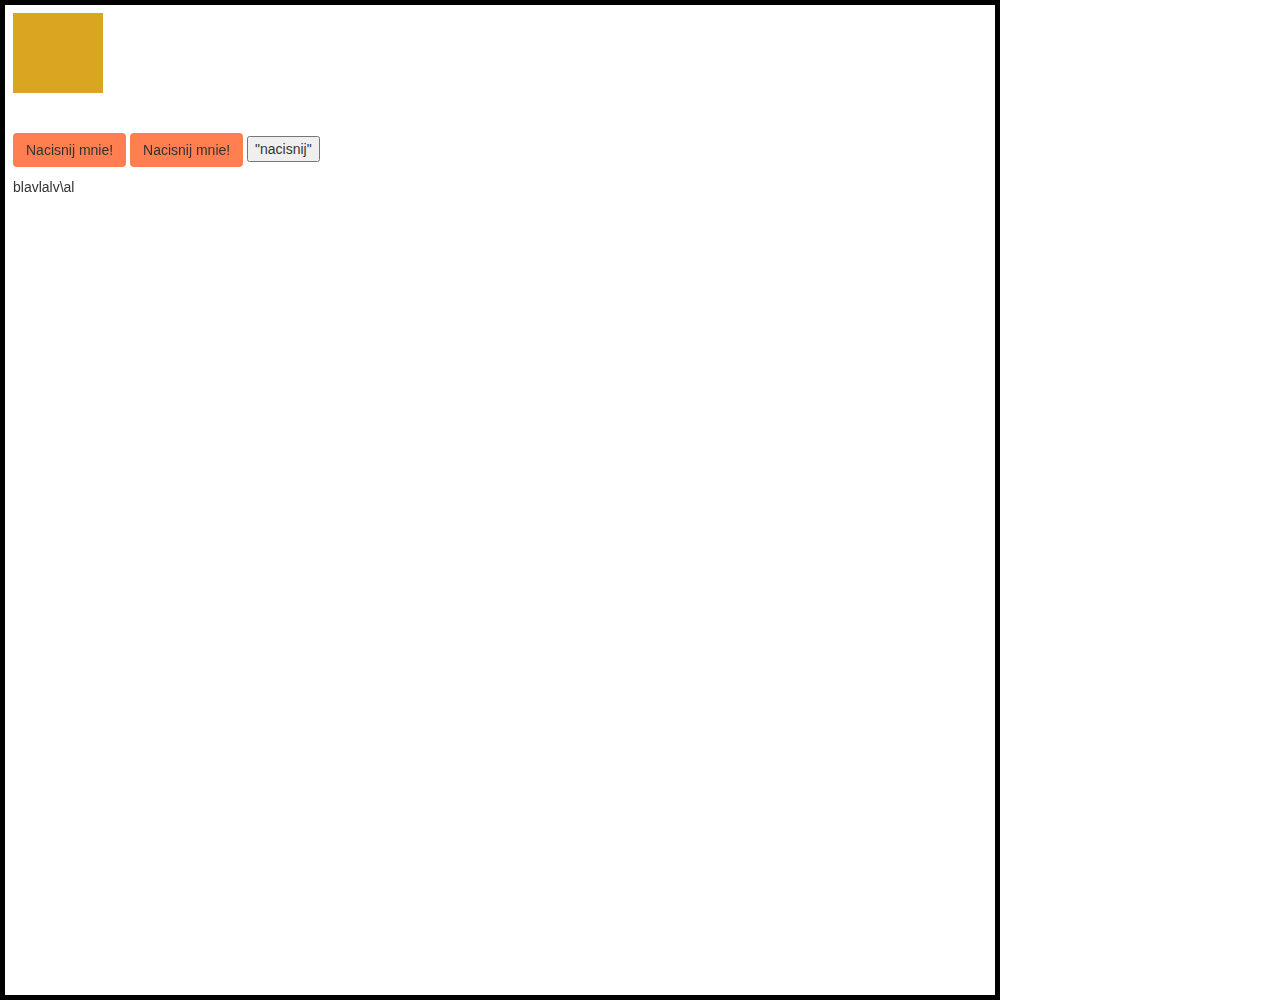
==== index.html @ 24c12819 "Blahblah" ====
<!DOCTYPE html>
<html lang="">

<head>
	<meta charset="UTF-8">
	<meta name="viewport" content="width=device-width, initial-scale=1.0">
    <title>Powtorka</title>

    <link rel="stylesheet" href="styles.css">

     <!-- Latest compiled and minified CSS -->
<link rel="stylesheet" href="https://maxcdn.bootstrapcdn.com/bootstrap/3.3.7/css/bootstrap.min.css">

<!-- jQuery library -->
<script src="https://ajax.googleapis.com/ajax/libs/jquery/3.2.1/jquery.min.js"></script>


<!-- Latest compiled JavaScript -->
<script src="https://maxcdn.bootstrapcdn.com/bootstrap/3.3.7/js/bootstrap.min.js"></script>

<script src="script.js"></script>

</head>


    <body>

         <div class="item"></div>
  <div class="item" id="middle"></div>

        <br>
        <br>
        <button id=butt1 type="button" class="btn">Nacisnij mnie!</button>




         <button id=butt2 type="button" class="btn">Nacisnij mnie!</button>



        <button tag="butt3" type="button" onclick="myFunction()" >"nacisnij"</button>
        <p id="demo"></p>

    </body>



<p>blavlalv\al</p>










</html>
---- styles.css ----
body {
    width: 1000px;
    height: 1000px;
    margin: 54px;
    border: 5px solid black;
    padding: 8px;
    transform-style: preserve-3d;
    position: relative;
  }
  .item {
    width:  90px;
    height: 40px;
    background-color: goldenrod;
  }
  #middle {
    offset-position: auto;
    offset-path: circle(60%) margin-box;
    offset-distance: 25%;
    offset-anchor: left top;

  }
.btn{

    padding: 10px;
    background-color: coral;
    text-decoration-color: crimson;




}
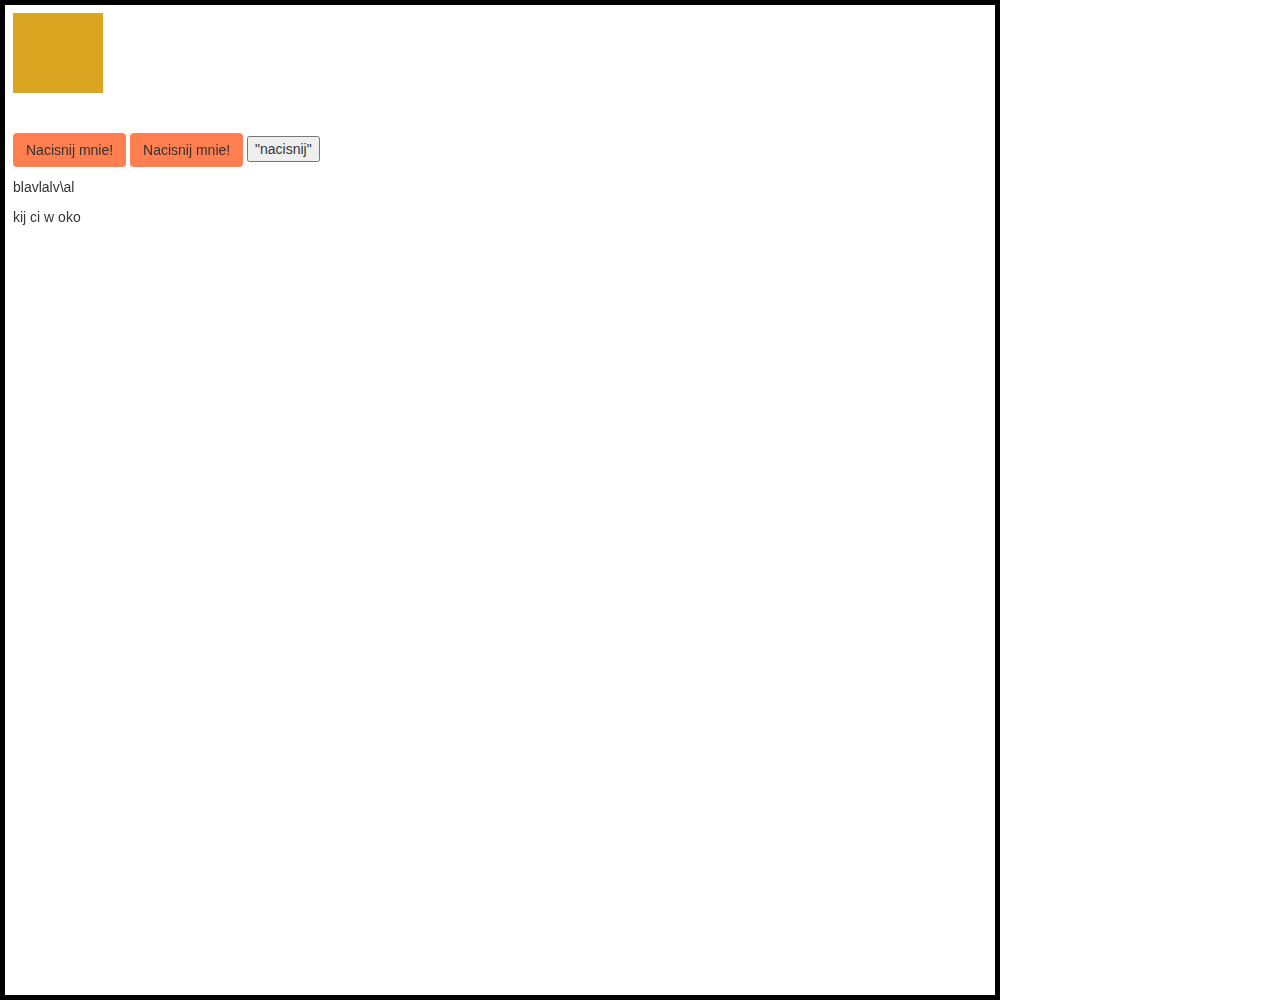
==== commit faa7e6e5: "fdfdffd" ====
--- a/index.html
+++ b/index.html
@@ -49,6 +49,9 @@
 <p>blavlalv\al</p>
 
 
+    kij ci w oko
+
+
 
 
 
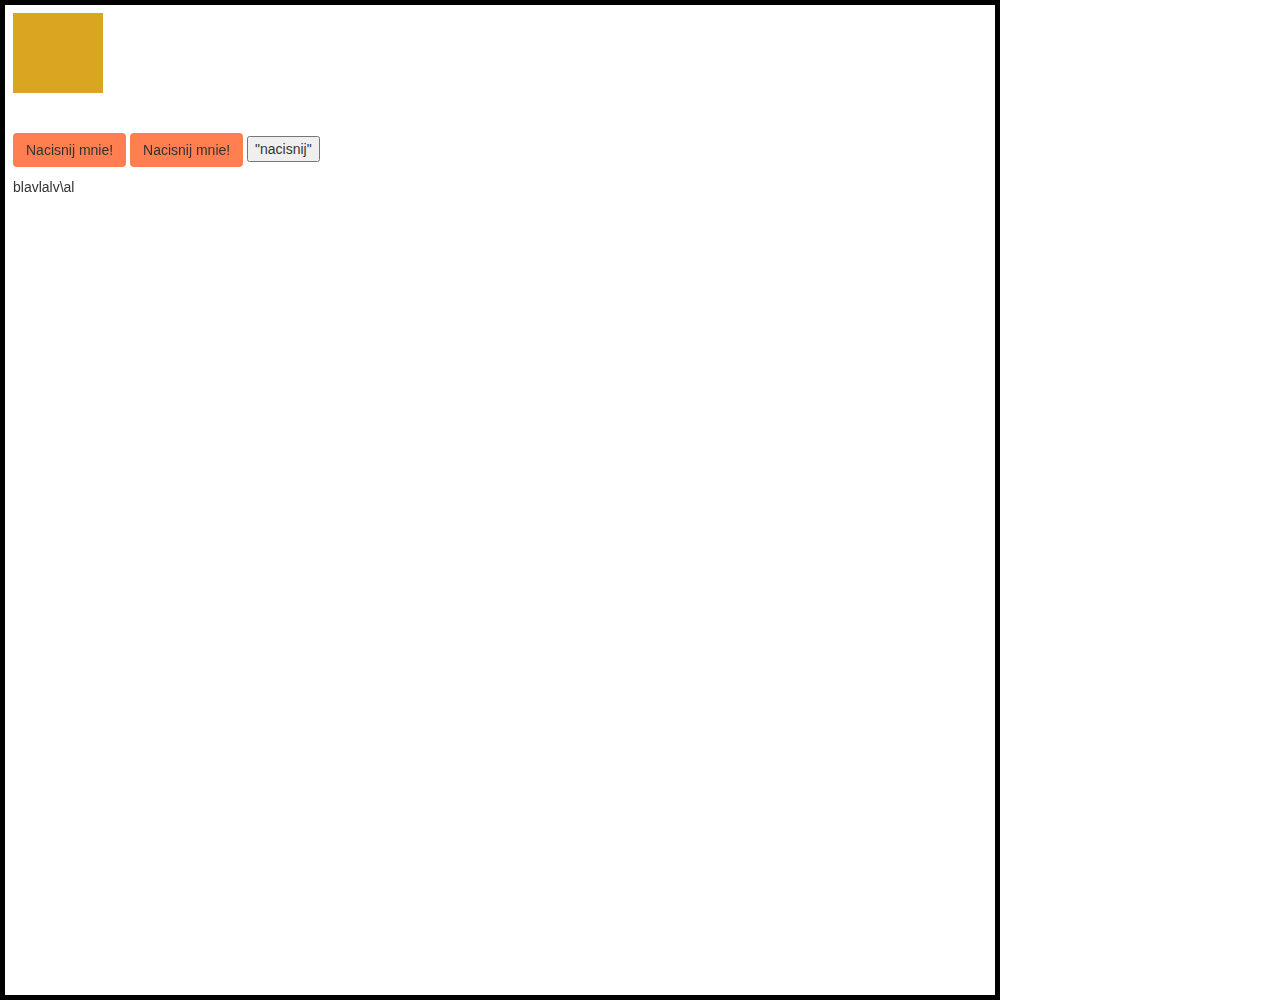
==== commit 7d126bda: "fd" ====
--- a/index.html
+++ b/index.html
@@ -49,7 +49,7 @@
 <p>blavlalv\al</p>
 
 
-    kij ci w oko
+
 
 
 
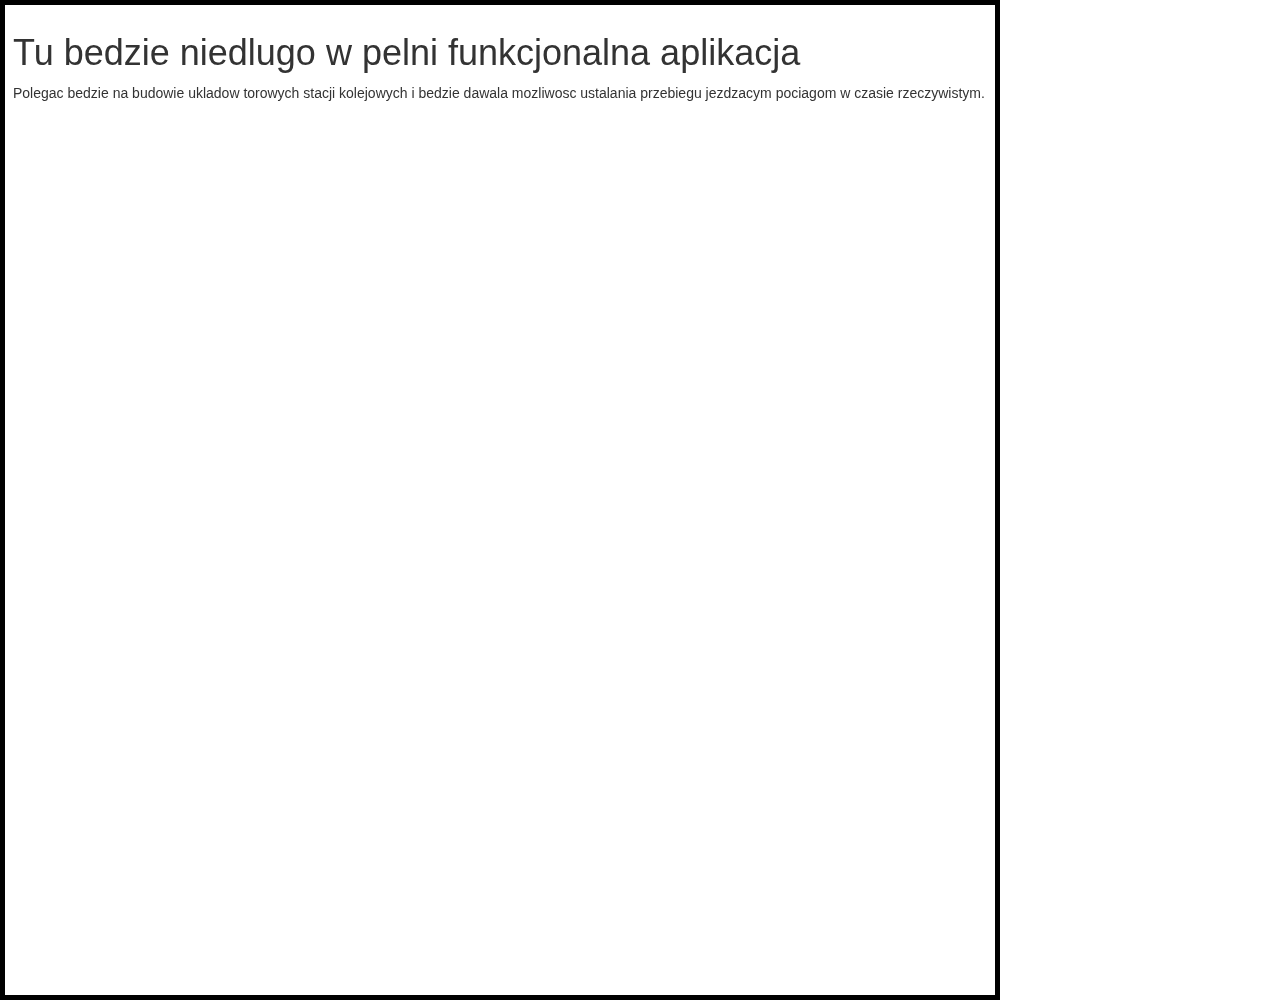
==== commit f107def6: "msg" ====
--- a/index.html
+++ b/index.html
@@ -6,7 +6,7 @@
 	<meta name="viewport" content="width=device-width, initial-scale=1.0">
     <title>Powtorka</title>
 
-    <link rel="stylesheet" href="styles.css">
+    <link rel="stylesheet" href="styles\styles.css">
 
      <!-- Latest compiled and minified CSS -->
 <link rel="stylesheet" href="https://maxcdn.bootstrapcdn.com/bootstrap/3.3.7/css/bootstrap.min.css">
@@ -25,38 +25,14 @@
 
     <body>
 
-         <div class="item"></div>
-  <div class="item" id="middle"></div>
 
-        <br>
-        <br>
-        <button id=butt1 type="button" class="btn">Nacisnij mnie!</button>
+        <h1>Tu bedzie niedlugo w pelni funkcjonalna aplikacja</h1>
+
+        <p tag="par">Polegac bedzie na budowie ukladow torowych stacji kolejowych i bedzie dawala mozliwosc ustalania przebiegu jezdzacym pociagom w czasie rzeczywistym.</p>
 
 
 
-
-         <button id=butt2 type="button" class="btn">Nacisnij mnie!</button>
-
-
-
-        <button tag="butt3" type="button" onclick="myFunction()" >"nacisnij"</button>
-        <p id="demo"></p>
-
     </body>
-
-
-
-<p>blavlalv\al</p>
-
-
-
-
-
-
-
-
-
-
 
 
 
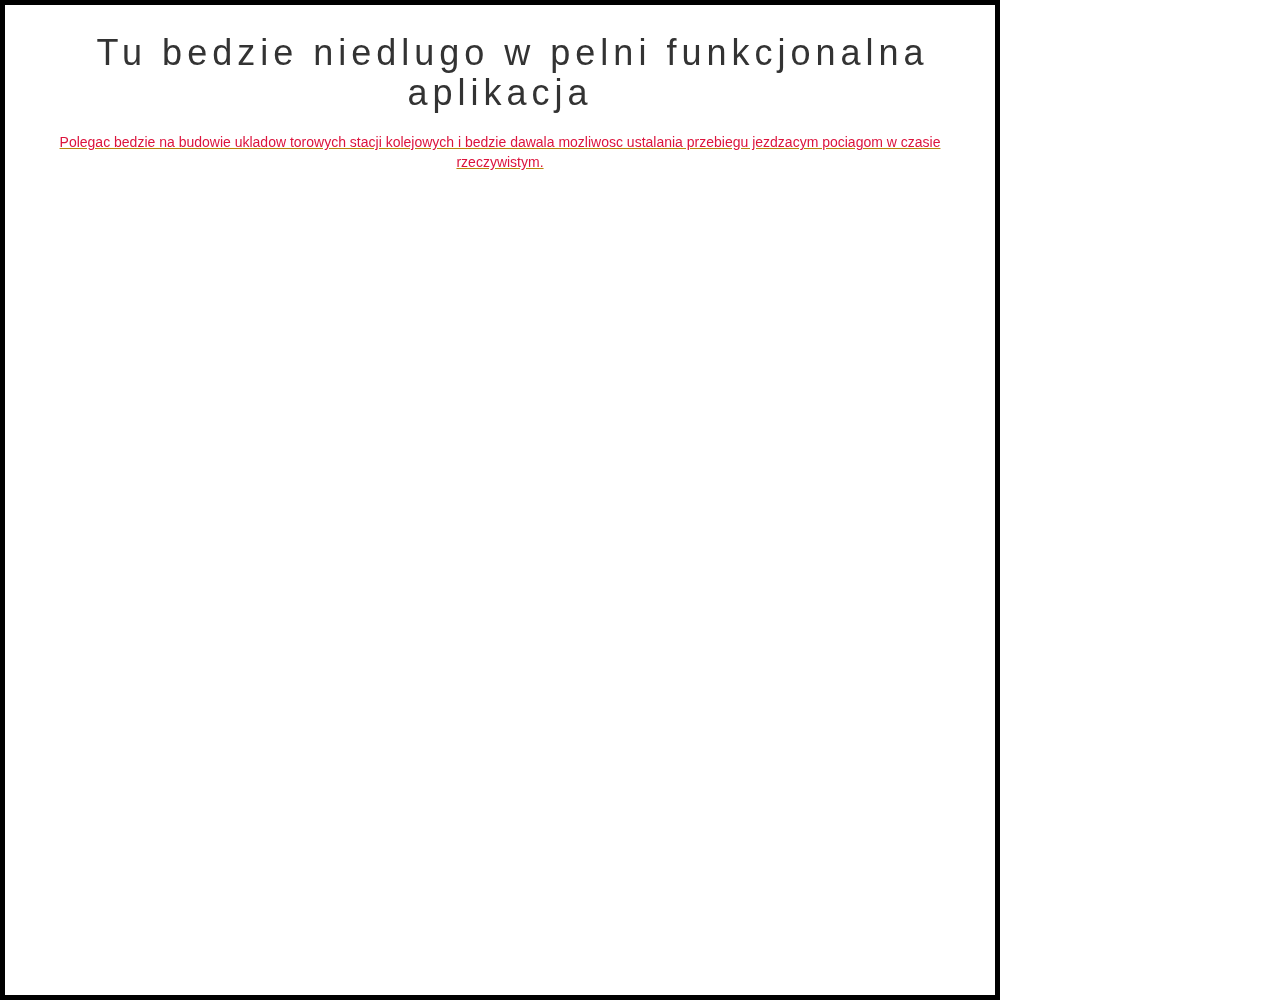
==== commit 0c7b8a8d: "msg" ====
--- a/index.html
+++ b/index.html
@@ -28,7 +28,7 @@
 
         <h1>Tu bedzie niedlugo w pelni funkcjonalna aplikacja</h1>
 
-        <p tag="par">Polegac bedzie na budowie ukladow torowych stacji kolejowych i bedzie dawala mozliwosc ustalania przebiegu jezdzacym pociagom w czasie rzeczywistym.</p>
+        <p>Polegac bedzie na budowie ukladow torowych stacji kolejowych i bedzie dawala mozliwosc ustalania przebiegu jezdzacym pociagom w czasie rzeczywistym.</p>
 
 
 
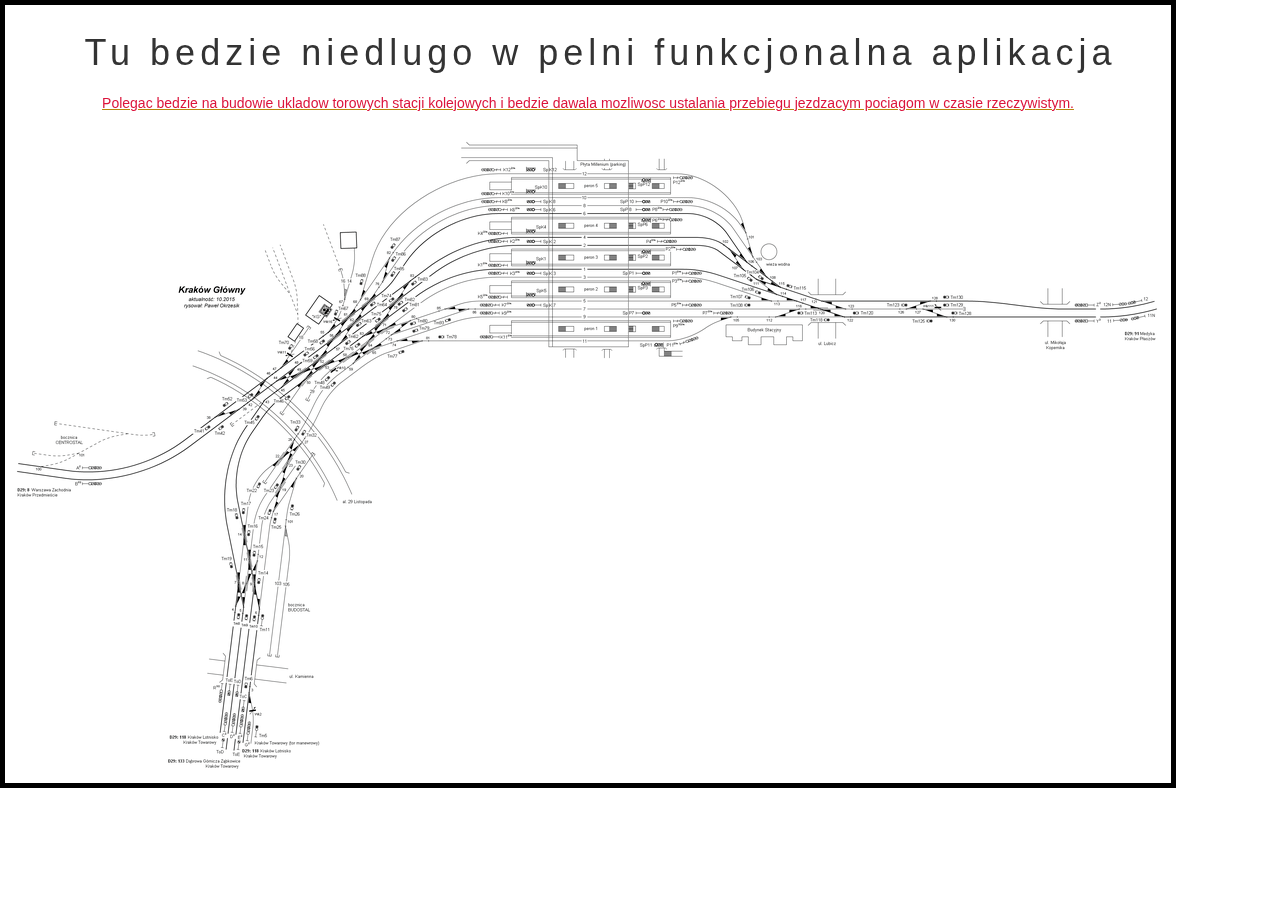
==== commit 83d413cb: "msg" ====
--- a/index.html
+++ b/index.html
@@ -31,6 +31,9 @@
         <p>Polegac bedzie na budowie ukladow torowych stacji kolejowych i bedzie dawala mozliwosc ustalania przebiegu jezdzacym pociagom w czasie rzeczywistym.</p>
 
 
+        <img src="imgs/1150px-Krakow_Glowny.png" alt="picture not found">
+
+
 
     </body>
 
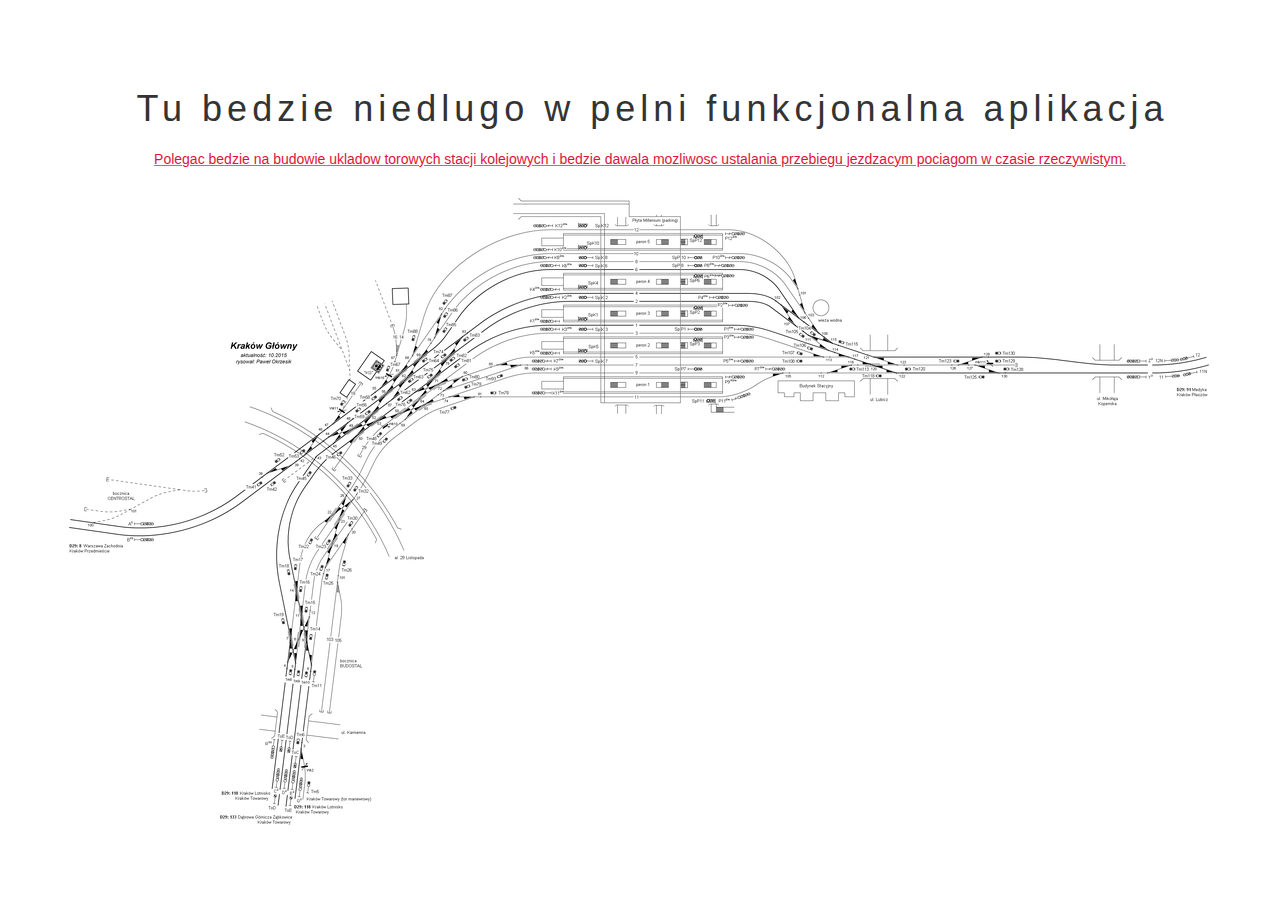
==== commit 4fb46ee9: "msg" ====
--- a/index.html
+++ b/index.html
@@ -18,7 +18,8 @@
 <!-- Latest compiled JavaScript -->
 <script src="https://maxcdn.bootstrapcdn.com/bootstrap/3.3.7/js/bootstrap.min.js"></script>
 
-<script src="script.js"></script>
+<script src="js_scripts/scripts/script.js"></script>
+<script src="js_scripts/jquery_scripts.js"></script>
 
 </head>
 
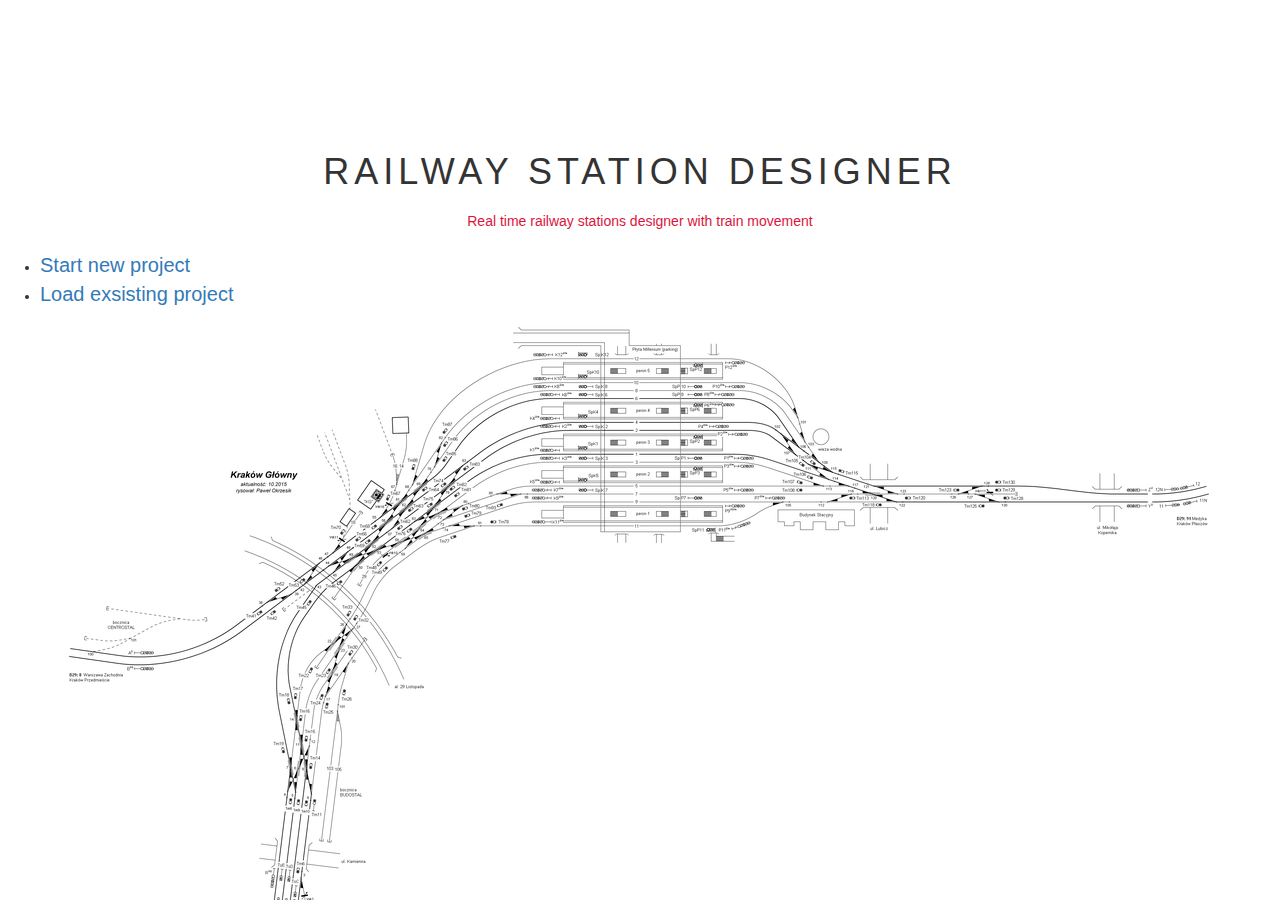
==== commit f7b1bbe0: "changes" ====
--- a/index.html
+++ b/index.html
@@ -27,12 +27,47 @@
     <body>
 
 
-        <h1>Tu bedzie niedlugo w pelni funkcjonalna aplikacja</h1>
 
-        <p>Polegac bedzie na budowie ukladow torowych stacji kolejowych i bedzie dawala mozliwosc ustalania przebiegu jezdzacym pociagom w czasie rzeczywistym.</p>
+        <div id="mainPageTitle">
+
+             <h1>RAILWAY STATION DESIGNER</h1>
 
 
+        </div>
+
+            <div id="mainPageText">
+
+            <p>Real time railway stations designer with train movement</p>
+
+            </div>
+
+            <nav>
+                <ul>
+
+                <li><a href="html/workbench.html">Start new project</a></li>
+                <li><a target="_blank" href="https://wykop.pl">Load exsisting project</a></li>
+
+                </ul>
+
+            </nav>
+
+
+
+
+
+        <div id="mainPageImage">
+
         <img src="imgs/1150px-Krakow_Glowny.png" alt="picture not found">
+
+
+        </div>
+
+
+
+
+
+
+
 
 
 
